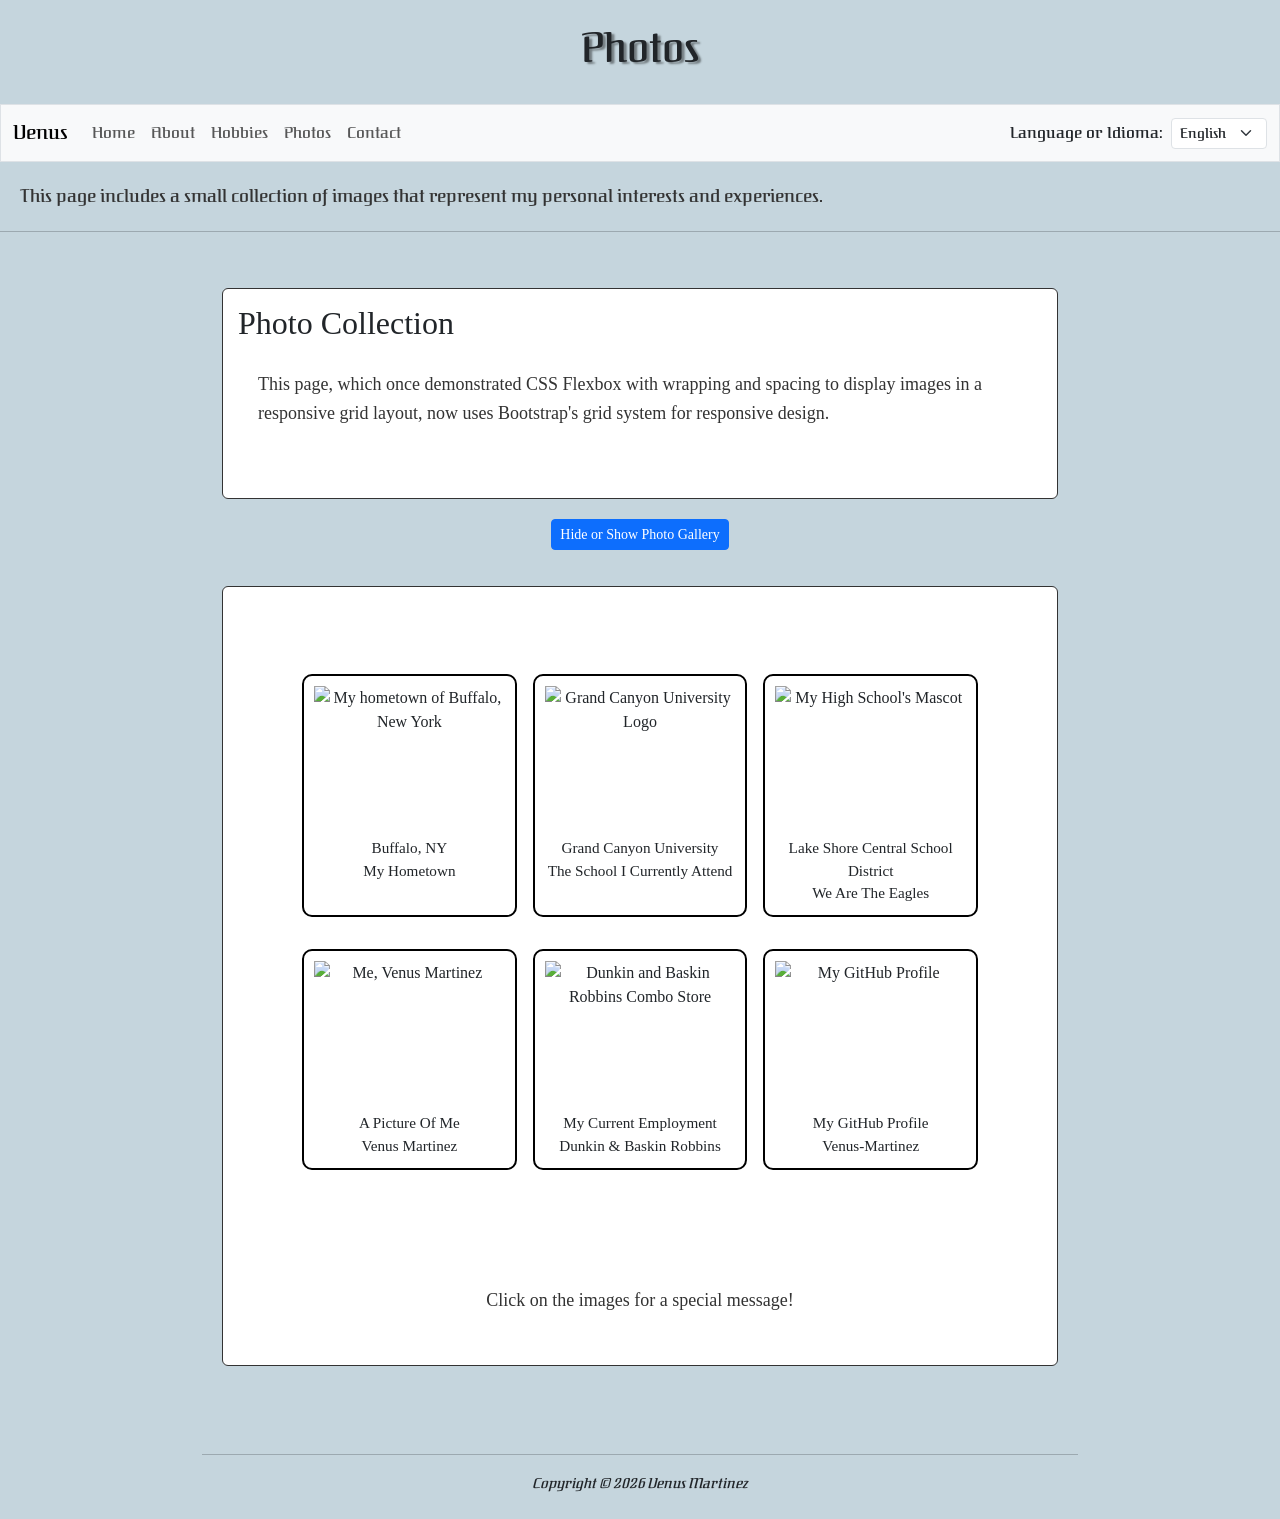
==== photos.html @ fa0fdd15 "Major Updates More JavaScript implementation, a shift to Bootstrap 5, jQuery is utilized in this, an" ====
<!--
File: photos.html
Purpose: Photos page for sharing a small collection of images that represent my personal interests and experiences
Testing/Processing: Bootstrap Carousel added to create a slideshow of photos (Milestone 6)
Author: Venus Martinez
-->

<!DOCTYPE html>
<html lang="en">

<head>
    <meta charset="UTF-8">
    <meta name="viewport" content="width=device-width, initial-scale=1.0">
    <title>Photos</title>
    <!-- Google Fonts added to website -->
    <link rel="preconnect" href="https://fonts.googleapis.com">
    <link rel="preconnect" href="https://fonts.gstatic.com" crossorigin>
    <link href="https://fonts.googleapis.com/css2?family=Federant&display=swap" rel="stylesheet">
    <!-- Latest Bootstrap 5 CSS -->
    <link rel="stylesheet" href="https://cdn.jsdelivr.net/npm/bootstrap@5.3.3/dist/css/bootstrap.min.css"
        integrity="sha384-QWTKZyjpPEjISv5WaRU9OFeRpok6YctnYmDr5pNlyT2bRjXh0JMhjY6hW+ALEwIH" crossorigin="anonymous">

    <link rel="stylesheet" href="styles.css">
</head>

<body class="page-photos">
    <header>
        <!--Title of the page-->
        <h1 class="p-4" data-i18n="photosTitle">Photos</h1>
        <!--Links to other pages of the website-->
        <!-- Bootstrap Navbar: responsive menu system for Milestone 6 -->
        <nav class="navbar navbar-expand-lg navbar-light bg-light border">
            <div class="container-fluid">
                <a class="navbar-brand" href="index.html">Venus</a>

                <!-- Hamburger button appears on smaller screens -->
                <button class="navbar-toggler" type="button" data-bs-toggle="collapse" data-bs-target="#mainNavbar"
                    aria-controls="mainNavbar" aria-expanded="false" aria-label="Toggle navigation">
                    <span class="navbar-toggler-icon"></span>
                </button>

                <div class="collapse navbar-collapse" id="mainNavbar">
                    <ul class="navbar-nav me-auto mb-2 mb-lg-0">
                        <li class="nav-item"><a class="nav-link" href="index.html" data-i18n="navHome">Home</a></li>
                        <li class="nav-item"><a class="nav-link" href="about.html" data-i18n="navAbout">About</a></li>
                        <li class="nav-item"><a class="nav-link" href="hobbies.html" data-i18n="navHobbies">Hobbies</a></li>
                        <li class="nav-item"><a class="nav-link" href="photos.html" data-i18n="navPhotos">Photos</a></li>
                        <li class="nav-item"><a class="nav-link" href="contact.html" data-i18n="navContact">Contact</a></li>
                    </ul>

                    <!-- Language selection (Milestone 4) -->
                    <div class="d-flex align-items-center gap-2">
                        <label class="form-label mb-0" for="languageSelect">Language or Idioma:</label>
                        <select class="form-select form-select-sm w-auto" id="languageSelect">
                            <option value="en">English</option>
                            <option value="es">Español</option>
                        </select>
                    </div>
                </div>
            </div>
        </nav>

        <!--Brief page description-->
        <p data-i18n="photosIntro">
            This page includes a small collection of images that represent my personal interests and experiences.
        </p>
        <hr />
    </header>
    <main class="container site-container">
        <section class="card">
            <h2>Photo Collection</h2>
            <p>This page, which once demonstrated CSS Flexbox with wrapping and spacing to display images in a
                responsive grid layout, now uses Bootstrap&apos;s grid system for responsive design.</p>
        </section>
        <div class="row justify-content-center">
            <div class="col-auto">
                <!-- jQuery show/hide demo: toggles the photo gallery (Milestone 6) -->
                <button id="toggle-photo-grid" type="button" class="btn btn-primary btn-sm mb-3">Hide or Show Photo
                    Gallery</button>
            </div>
        </div>
        <!-- Message shown only when the photo gallery is hidden (Milestone 6) -->
        <div id="photoHiddenMessage" class="card text-center p-3 mb-3 d-none">
            <p class="mb-0">
                You come to the Photos page and hide the photos? That&apos;s like going to a restaurant and asking the
                chef to hide the food! You can always show the photos again whenever you choose!
            </p>
        </div>
        <!-- Bootstrap responsive grid gallery (Milestone 6) -->
        <section class="card justify-content-center" id="photoGridSection">
            <div class="row g-3 px-3 py-3 px-md-5 py-md-5 m-2 justify-content-center">
                <!-- Photos are aligned in a grid format using Bootstrap components -->
                <figure class="col-12 col-sm-6 col-lg-4">
                    <div class="photo-item h-100">
                        <div class="ratio ratio-4x3">
                            <img class="w-100 h-100 object-fit-cover" src="images/Downtown-Buffalo.jpg"
                                alt="My hometown of Buffalo, New York" data-message="Go Bills!">
                        </div>
                        <figcaption>Buffalo, NY<br />My Hometown</figcaption>
                    </div>
                </figure>

                <figure class="col-12 col-sm-6 col-lg-4">
                    <div class="photo-item h-100">
                        <div class="ratio ratio-4x3">
                            <img class="w-100 h-100 object-fit-contain" src="images/GrandCanyonUniversity-Logo.png"
                                alt="Grand Canyon University Logo" data-message="Lopes Up!">
                        </div>
                        <figcaption>Grand Canyon University<br />The School I Currently Attend</figcaption>
                    </div>
                </figure>

                <figure class="col-12 col-sm-6 col-lg-4">
                    <div class="photo-item h-100">
                        <div class="ratio ratio-4x3">
                            <img class="w-100 h-100 object-fit-cover" src="images/LakeShoreEagles.webp"
                                alt="My High School's Mascot" data-message="Keep soaring!">
                        </div>
                        <figcaption>Lake Shore Central School District<br />We Are The Eagles</figcaption>
                    </div>
                </figure>

                <figure class="col-12 col-sm-6 col-lg-4">
                    <div class="photo-item h-100">
                        <div class="ratio ratio-4x3">
                            <img class="w-100 h-100 object-fit-contain" src="images/Venus-Martinez.jpg"
                                alt="Me, Venus Martinez" data-message="Hey, that's me!">
                        </div>
                        <figcaption>A Picture Of Me<br />Venus Martinez</figcaption>
                    </div>
                </figure>

                <figure class="col-12 col-sm-6 col-lg-4">
                    <div class="photo-item h-100">
                        <div class="ratio ratio-4x3">
                            <img class="w-100 h-100 object-fit-cover" src="images/Dunkin-BaskinRobbins.webp"
                                alt="Dunkin and Baskin Robbins Combo Store" data-message="Welcome to DBR!">
                        </div>
                        <figcaption>My Current Employment<br />Dunkin &amp; Baskin Robbins</figcaption>
                    </div>
                </figure>

                <figure class="col-12 col-sm-6 col-lg-4">
                    <div class="photo-item h-100">
                        <div class="ratio ratio-4x3">
                            <img class="w-100 h-100 object-fit-contain" src="images/GitHub-Profile.jpeg"
                                alt="My GitHub Profile" data-message="No seriously, check it out!">
                        </div>
                        <figcaption>My GitHub Profile<br />Venus-Martinez</figcaption>
                    </div>
                </figure>
            </div>
            <br />
            <p class="text-center mb-0">Click on the images for a special message!</p>
        </section>
        <br />
    </main>
    <!-- Footer: consistent with other pages -->
    <footer class="container text-center mt-4 mb-4">
        <hr />
        <small><em>Copyright &copy; 2026 <a class="text-decoration-none text-reset" href="https://github.com/Venus-Martinez">Venus Martinez</a></em></small>
    </footer>
    <!-- Latest jQuery (Bootstrap 5 does not need it) -->
    <script src="https://code.jquery.com/jquery-4.0.0.min.js"></script>

    <!-- Latest Bootstrap 5 Bundle JS -->
    <script src="https://cdn.jsdelivr.net/npm/bootstrap@5.3.3/dist/js/bootstrap.bundle.min.js"
        integrity="sha384-YvpcrYf0tY3lHB60NNkmXc5s9fDVZLESaAA55NDzOxhy9GkcIdslK1eN7N6jIeHz"
        crossorigin="anonymous"></script>

    <script src="js/i18n.js" defer></script>
    <script src="js/site.js" defer></script>
</body>

</html>
---- styles.css ----
/*
File: styles.css
Purpose: Stylesheet added in CST-120 Milestone 3
Author: Venus Martinez
*/

/* This "styles.css" file applies styles to the elements of the entire website. */
/* Milestone 6 note: Bootstrap is now used for navigation and responsive layout. */

/* The .federant-regular class is applied to the headings on the photos page to give them a unique and visually appealing font style. The "Federant" font is a decorative serif font that has been embedded from fonts.google.com */

.federant-regular {
    /* Not currently in use, but this class exemplifies how to apply the "Federant" font to specific elements of the website. */
    font-family: "Federant", serif;
    font-weight: 400;
    font-style: normal;
}


/* The following styles are applied to the body of each page based on the class assigned to it. This allows for different background colors for each page while maintaining a consistent font and layout across the entire website. */

body {
    font-family: 'Federant', serif;
    /* Google Fonts added to the website. Changed from 'Times New Roman', Times, serif. */
    margin: 0;
    line-height: 1.5;
}

body.page-home {
    background-color: #F5F5DC;
}

body.page-about {
    background-color: #FF9999;
}

body.page-hobbies {
    background-color: #8aed7d;
}

body.page-photos {
    background-color: #c5d5dd;
    /* Added to the new Photos page. (Milestone 4) */
}

body.page-contact {
    background-color: #d8d8d8;
    /* Added to the new Contact page. (Milestone 4) */
}

/* The universal selector ("*") is used to apply the box-sizing property to all elements on every page. This ensures that the padding and border of each element are included in its total width and height, making it easier to manage the layout and spacing of elements across the website. */

* {
    box-sizing: border-box;
}

/* The main element is styled with padding to create space around the content, improving readability and ensuring that the text and other elements do not touch the edges of the page. */

main {
    padding: 20px;
    font-family: 'Times New Roman', Times, serif;
    /* Changed to 'Times New Roman', Times, serif for better readability. (Milestone 4) */
}

/* The .container class is applied to the main content of each page to set a max width and center the content on the page creating a more visually appealing layout and improving readability. */

.container {
    max-width: 900px;
    margin: 0 auto;
    padding-left: 0.75rem;
    padding-right: 0.75rem;
}

.site-container {
    max-width: 900px;
    margin: 0 auto;
}

/* The following styles are applied to the animated ball on the Hobbies page. */

#ball {
    /* The ball width and height */
    width: 50px;
    height: 50px;
    padding: 6px;
    font-size: 14px;
    display: flex;
    /* The ball color */
    background: #ff0389;
    /* Border-Radius makes the ball a ball by making it rounded */
    border-radius: 50%;
    /* The position being "fixed" allows the ball to move across the entire viewport even while scrolling, while "absolute" would limit the ball's movement to the area of its nearest positioned ancestor and "relative" would position the ball relative to its normal position in the document flow. */
    position: fixed;
    /* The "bounceX" and "bounceY" animations are applied to the ball, with different durations and timing functions to create a dynamic and visually interesting movement across the screen. The "infinite" keyword allows the animations to repeat indefinitely, while "alternate" causes the animations to reverse direction on each iteration, creating a bouncing effect. */
    animation:
        bounceX 4.7s linear infinite alternate,
        bounceY 3.3s linear infinite alternate;
    z-index: 1;
}

.language {
    text-align: right;
    margin: 10px 25px 10px 0;
}

/* The following keyframes are what make the ball in my Hobbies page bounce across the screen.
The "bounceX" animation moves the ball horizontally from the left edge of the viewport to the right edge, while the "bounceY" animation moves the ball vertically from the top edge of the viewport to the bottom edge.
The use of "calc(100vw - 50px)" and "calc(100vh - 50px)" ensures that the ball stays within the visible area of the screen, accounting for its own width and height. */

@keyframes bounceX {
    from {
        left: 0;
    }

    to {
        left: calc(100vw - 50px);
    }
}

@keyframes bounceY {
    from {
        top: 0;
    }

    to {
        top: calc(100vh - 50px);
    }
}

/* The following styles are  applied to allow the .ball animation to move behind the header and footer while still being visible on top of main content. */

audio,
video,
svg,
main {
    position: relative;
    z-index: 0;
}

header,
footer {
    position: relative;
    z-index: 2;
}

/* Accessibility: Disables motion effects for users who prefer reduced motion. */

@media (prefers-reduced-motion: reduce) {

    /* The universal selector ("*") is used to apply the "animation: none", "transition: none", and "scroll-behavior: auto" properties to all elements on every page. This ensures that all animations, transitions, and smooth scrolling effects are disabled for users who have indicated a preference for reduced motion, improving accessibility and providing a more comfortable browsing experience for those users. */
    * {
        animation: none !important;
        transition: none !important;
        scroll-behavior: auto !important;
    }
}

/* The following styles are applied to the headings on each page to create a welcoming and visually appealing fade-in effect when the page loads. The animation is defined using keyframes that transition the opacity and position of the headings from an initial state to their final appearance. */

h1 {
    text-align: center;
    text-shadow: 3px 2px 2px #00000069;
    animation: fadeInDown 0.9s ease-out;
}

/* The "fadeInDown" animation is applied to the h1 headings on each page to create a smooth and visually appealing effect that enhances the user experience upon loading the page.
The animation starts with the headings being fully transparent and slightly above their final position, then transitions to being fully visible and in their final, set position. */

@keyframes fadeInDown {
    from {
        opacity: 0;
        transform: translateY(-20px);
    }

    to {
        opacity: 1;
        transform: translateY(0);
    }
}

/* The following style is applied to ensure only the h2 heading on the hobbies page is centered while the h2 headings on the other pages remain left-aligned. */

.h2-hobbies {
    text-align: center;
}

/* The following styles are applied to the h3 class "guide" used to bring attention to the "Start Here" section on the homepage. The animation creates a blinking effect by changing the opacity and color of the text at different intervals, making it stand out and guide visitors to important links on the page. */

h3.guide {
    text-align: left;
    margin: 10px;
    animation: blinkInOut 2.8s linear infinite;
}

/* The following keyframes define the "blinkInOut" animation used for the h3.guide class.
This animation creates a slow blinking and color-changing effect by transitioning the opacity and color of the text at specific intervals.
The text starts fully visible and blue, then fades to half opacity and red, briefly becomes invisible and green, before returning to its original state.
This cycle repeats indefinitely, drawing attention to the "Start Here" section on the homepage. */

@keyframes blinkInOut {

    0%,
    100% {
        opacity: 1;
        color: #0000FF;
    }

    30%,
    70% {
        opacity: 0.5;
        color: #FF0000;
    }

    50% {
        opacity: 0;
        color: #00FF00;
    }
}

/* <p> tags will be styled as follows, unless they have a specific class or id applied to them, or if inline or internal styling takes precendence. */

p {
    color: #333333;
    font-size: 18px;
    line-height: 1.6;
    margin: 20px;
}

p.about-highlight {
    color: #065223;
    /* This style was moved from inline to CSS for Milestone 4 */
}

/* The paragraph following the table on the Hobbies page has its own class to allow for different styling. */

p.table-follow-up {
    text-align: center;
    font-size: 16px;
    color: #444;
    margin-top: 20px;
}

/* The paragraph in the "Start Here" section on the Home page has its own class to allow for different styling. */

p.start-here {
    font-size: 16px;

}

p.larger {
    font-size: larger;
    /* Style moved from inline to external CSS from the Hobbies page. (Milestone 4) */
}

/* The following styles are applied to the navigation bar. It uses flexbox to create a horizontal layout with spacing between the links, and includes a border and background color for visual separation from the rest of the page. */
/* The .nav class I previously used was changed to a more specific "ul.nav" while the "nav" selector was added for overall styling of the navigation bar to allow for better readability and easier maintenance. */

.legacy-nav {
    align-items: center;
    padding: 5px;
    border: #333333 solid 1px;
    background-color: #f0f0f0;
}

/* 
.nav {
    align-items: center;
    list-style-type: none;
    padding: 5px;
    gap: 55px;
    justify-content: center;
    border: #333333 solid 1px;
    background-color: #f0f0f0;
}  
    The styling commented out here was the previous version of coding I had for the navigation section. (Milestone 4)
*/

ul.nav {
    list-style-type: none;
    display: flex;
    gap: 10%;
    justify-content: center;
    margin: 0;
    padding: 0;
}

/* focus-visible is used to apply an outline to the navigation links when they are focused, improving accessibility for keyboard users. The outline is styled with a solid black color and an offset to create a clear visual indication of which link is currently focused. */

.nav a:focus-visible {
    outline: 3px solid #000;
    outline-offset: 3px;
}

/* The following styles are applied to the navigation links. They include a transition effect that increases the height and font size of the links when hovered over, creating a dynamic and interactive user experience. */
/* These were changed from individual link styles to a more general style for all links within the navigation bar to allow for easier maintenance and better readability. */

.legacy-nav a {
    height: 100%;
    font-size: 16px;
    transition: height 0.3s, font-size 0.3s;
}

/* The font-size was increased to 32px on hover to create a more noticeable effect, also making it easier for users to see which link they are hovering over. */

.legacy-nav a:hover {
    height: 120%;
    font-size: 32px;
}

/* 
#home-link a, #about-link a, #hobbies-link a {
    height: 100%;
    font-size: 16px;
    transition: height 0.3s, font-size 0.3s;
}

#home-link a:hover, #about-link a:hover, #hobbies-link a:hover {
    height: 120%;
    font-size: 18px;
}
    The styling commented out here was more of the previous version of coding I had for the navigation links. (Milestone 4)
*/

table {
    margin: 10px auto;
    align-items: center;
    border: 1px solid #333;
    width: 50%;
}

/* Applied colors to the backgrounds and text to allow for better readability. */

th {
    text-align: center;
    background-color: #006969;
    color: white;
    font-size: 20px;
}

td {
    text-align: left;
    background-color: #0fdffd;
    color: #000;
    font-size: 17px;
}

th,
td {
    border: 1px solid #333;
    padding-left: 15px;
    padding-top: 5px;
    padding-bottom: 5px;
}

/* The .media-center class is applied to the div containing the media elements instead of having the style inline as I had previously done. */
.media-center {
    text-align: center;
}

/* Width and Height set here for <video> and <svg>, instead of inline, to allow for better readability and easier maintenance. */

video {
    width: 640px;
    max-width: 100%;
    /* Added to ensure the video is responsive and does not exceed the width of its container on smaller screens. (Milestone 4) */
    height: auto;
    /* Changed from a fixed height to auto to maintain the aspect ratio of the video and prevent distortion. (Milestone 4) */
}

.svg-video-1 {
    width: 100%;
    /* Added to ensure the SVG is responsive and scales appropriately on different screen sizes. (Milestone 4) */
    max-width: 565px;
    /* Added to set a maximum width for the SVG, preventing it from becoming too large on larger screens while still allowing it to scale down on smaller screens. (Milestone 4) */
    height: auto;
    /* Changed from a fixed height to auto to maintain the aspect ratio of the SVG and prevent distortion. (Milestone 4) */
    display: block;
    /* Added to ensure the SVG is treated as a block-level element, allowing it to take up the full width of its container and enabling the margin auto centering to work effectively. (Milestone 4) */
    margin: 0 auto;
    /* Added to center the SVG horizontally within its container. (Milestone 4) */
}

.svg-video2-audio {
    /* Changed in the same way as the .svg-video-1 class to ensure consistency in styling and responsiveness across all media elements on the Hobbies page. (Milestone 4) */
    width: 100%;
    max-width: 620px;
    height: auto;
    display: block;
    margin: 0 auto;
}

/* <img> styles applied here for better readability and to allow for easier maintenance. */

/* The original version:
img {
    float: left;
    margin-top: 10px;
    margin-right: 40px;
    margin-bottom: 0;
    margin-left: 5px;
    padding-bottom: 15px;
}
    This original styling would have made all images, including those on the Photos page style the same, which is not ideal. The new styling allows for different styles to be applied to the images on the About Me page and the Photos page, creating a more visually appealing and cohesive design for each page. (Milestone 4)
*/

#about-me-img {
    margin: 10px 40px 0 5px;
    border: 2px solid #000;
    border-radius: 10px;
    max-width: 220px;
}

/* Photos page Flexbox gallery (Milestone 4) */
.photo-grid {
    display: flex;
    flex-wrap: wrap;
    /* IMPORTANT: shows wrapping */
    gap: 16px;
    /* Clean spacing between items */
    justify-content: center;
    /* Keeps layout centered */
    align-items: stretch;
    margin: 20px;
    padding: 20px;
}

.photo-item {
    max-width: 260px;
    margin: 0 auto;
    border: 2px solid #000;
    border-radius: 10px;
    padding: 10px;
    background-color: #fff;
    text-align: center; /* optional: keeps captions aligned nicely */
    overflow: hidden;
}

.photo-item img {
    display: block;
    width: 100%;
    height: auto;
    margin: 0 auto;
}

.photo-item figcaption {
    text-align: center;
    margin-top: 8px;
    font-size: 0.95rem;
}

/* Quick Facts has it's own class to allow for different styling. */

.quick-facts-header {
    /* Added to the Photos page to style the "Quick Facts" section header differently from the other h2 headings on the website. (Milestone 4) */
    margin-top: 10px;
    padding-top: 5px;
}

.quick-facts {
    font-family: sans-serif;
    padding-top: 5px;
    padding-bottom: 20px;
    margin-bottom: 10px;
}

/* The .card class is applied to the div elements on all pages to ensure consistent styling across the website. */

.card {
    border: 1px solid #333;
    padding: 15px 15px 50px 15px;
    margin: 20px;
    background-color: white;

}

/* The .contact-card class is applied to the card on the Contact page to set a max width and center it on the page, creating a more visually appealing layout and improving readability. */
.contact-card {
    max-width: 900px;
}

/* JavaScript message output styling (Milestone requirement: interactive feedback areas) */
.js-message {
    margin: 20px;
    padding: 10px 14px;
    border: 1px dashed #333;
    font-size: 14px;
    background-color: #ffffff94;
    font-family: 'Times New Roman', Times, serif;
}

/* Copyright styling was moved to this file to allow for better readability and easier maintenance. */

.copyright {
    color: #666666;
    font-size: 14px;
    margin-top: 20px;
    text-align: center;
}

/* -------- Milestone 6 mobile alignment fix -------- */
/* On small screens, large fixed margins make cards look off-center. */
@media (max-width: 576px) {
  .card {
    margin-left: auto;
    margin-right: auto;
    /* reduce outer spacing so the card centers cleanly */
    margin: 12px;
  }

  /* Optional: reduce default paragraph margin on tiny screens */
  p {
    margin: 12px;
  }
}
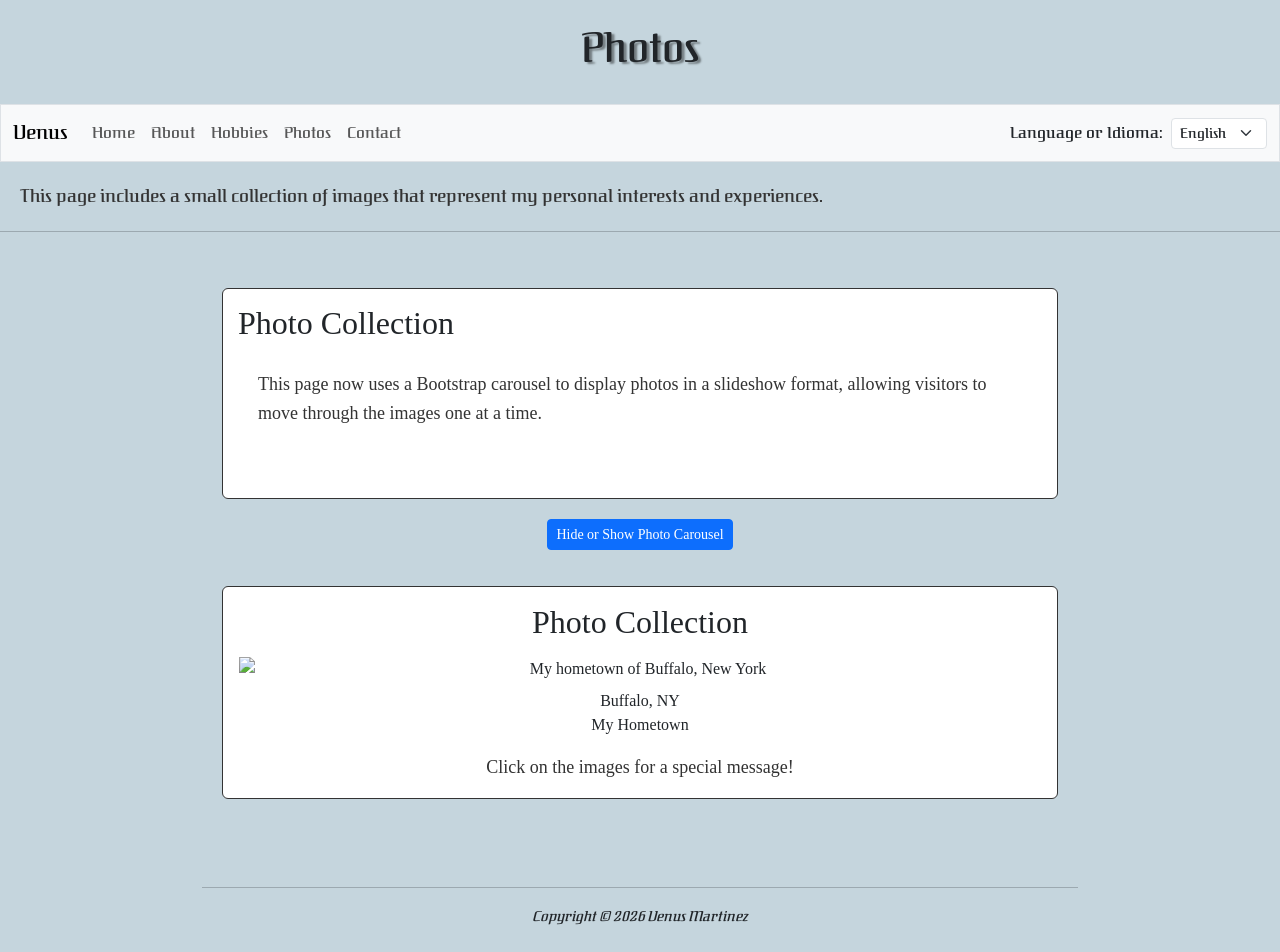
==== commit 201f7d82: "Grid References Replaced I replaced all necessary references to "grid" from the former photo grid se" ====
--- a/photos.html
+++ b/photos.html
@@ -1,7 +1,7 @@
 <!--
 File: photos.html
 Purpose: Photos page for sharing a small collection of images that represent my personal interests and experiences
-Testing/Processing: Bootstrap Carousel added to create a slideshow of photos (Milestone 6)
+Testing/Processing: Bootstrap Carousel added to create a slideshow of photos
 Author: Venus Martinez
 -->
 
@@ -43,9 +43,12 @@
                     <ul class="navbar-nav me-auto mb-2 mb-lg-0">
                         <li class="nav-item"><a class="nav-link" href="index.html" data-i18n="navHome">Home</a></li>
                         <li class="nav-item"><a class="nav-link" href="about.html" data-i18n="navAbout">About</a></li>
-                        <li class="nav-item"><a class="nav-link" href="hobbies.html" data-i18n="navHobbies">Hobbies</a></li>
-                        <li class="nav-item"><a class="nav-link" href="photos.html" data-i18n="navPhotos">Photos</a></li>
-                        <li class="nav-item"><a class="nav-link" href="contact.html" data-i18n="navContact">Contact</a></li>
+                        <li class="nav-item"><a class="nav-link" href="hobbies.html" data-i18n="navHobbies">Hobbies</a>
+                        </li>
+                        <li class="nav-item"><a class="nav-link" href="photos.html" data-i18n="navPhotos">Photos</a>
+                        </li>
+                        <li class="nav-item"><a class="nav-link" href="contact.html" data-i18n="navContact">Contact</a>
+                        </li>
                     </ul>
 
                     <!-- Language selection (Milestone 4) -->
@@ -69,17 +72,16 @@
     <main class="container site-container">
         <section class="card">
             <h2>Photo Collection</h2>
-            <p>This page, which once demonstrated CSS Flexbox with wrapping and spacing to display images in a
-                responsive grid layout, now uses Bootstrap&apos;s grid system for responsive design.</p>
+            <p>This page now uses a Bootstrap carousel to display photos in a slideshow format, allowing visitors to move through the images one at a time.</p>
         </section>
         <div class="row justify-content-center">
             <div class="col-auto">
-                <!-- jQuery show/hide demo: toggles the photo gallery (Milestone 6) -->
-                <button id="toggle-photo-grid" type="button" class="btn btn-primary btn-sm mb-3">Hide or Show Photo
-                    Gallery</button>
+                <!-- jQuery show/hide demo: toggles the photo carousel (Milestone 6) -->
+                <button id="toggle-photo-carousel" type="button" class="btn btn-primary btn-sm mb-3">Hide or Show Photo
+                    Carousel</button>
             </div>
         </div>
-        <!-- Message shown only when the photo gallery is hidden (Milestone 6) -->
+        <!-- Message shown only when the photo carousel is hidden (Milestone 6) -->
         <div id="photoHiddenMessage" class="card text-center p-3 mb-3 d-none">
             <p class="mb-0">
                 You come to the Photos page and hide the photos? That&apos;s like going to a restaurant and asking the
@@ -87,78 +89,86 @@
             </p>
         </div>
         <!-- Bootstrap responsive grid gallery (Milestone 6) -->
-        <section class="card justify-content-center" id="photoGridSection">
-            <div class="row g-3 px-3 py-3 px-md-5 py-md-5 m-2 justify-content-center">
-                <!-- Photos are aligned in a grid format using Bootstrap components -->
-                <figure class="col-12 col-sm-6 col-lg-4">
-                    <div class="photo-item h-100">
-                        <div class="ratio ratio-4x3">
-                            <img class="w-100 h-100 object-fit-cover" src="images/Downtown-Buffalo.jpg"
+        <section class="card justify-content-center p-3" id="photoCarouselSection">
+            <h2 class="text-center mb-3">Photo Collection</h2>
+
+            <div id="photoCarousel" class="carousel slide" data-bs-ride="false">
+                <div class="carousel-inner">
+
+                    <div class="carousel-item active">
+                        <div class="text-center">
+                            <img class="d-block mx-auto img-fluid" src="images/Downtown-Buffalo.jpg"
                                 alt="My hometown of Buffalo, New York" data-message="Go Bills!">
+                            <figcaption class="mt-2">Buffalo, NY<br />My Hometown</figcaption>
                         </div>
-                        <figcaption>Buffalo, NY<br />My Hometown</figcaption>
                     </div>
-                </figure>
 
-                <figure class="col-12 col-sm-6 col-lg-4">
-                    <div class="photo-item h-100">
-                        <div class="ratio ratio-4x3">
-                            <img class="w-100 h-100 object-fit-contain" src="images/GrandCanyonUniversity-Logo.png"
+                    <div class="carousel-item">
+                        <div class="text-center">
+                            <img class="d-block mx-auto img-fluid" src="images/GrandCanyonUniversity-Logo.png"
                                 alt="Grand Canyon University Logo" data-message="Lopes Up!">
+                            <figcaption class="mt-2">Grand Canyon University<br />The School I Currently Attend
+                            </figcaption>
                         </div>
-                        <figcaption>Grand Canyon University<br />The School I Currently Attend</figcaption>
                     </div>
-                </figure>
 
-                <figure class="col-12 col-sm-6 col-lg-4">
-                    <div class="photo-item h-100">
-                        <div class="ratio ratio-4x3">
-                            <img class="w-100 h-100 object-fit-cover" src="images/LakeShoreEagles.webp"
+                    <div class="carousel-item">
+                        <div class="text-center">
+                            <img class="d-block mx-auto img-fluid" src="images/LakeShoreEagles.webp"
                                 alt="My High School's Mascot" data-message="Keep soaring!">
+                            <figcaption class="mt-2">Lake Shore Central School District<br />We Are The Eagles
+                            </figcaption>
                         </div>
-                        <figcaption>Lake Shore Central School District<br />We Are The Eagles</figcaption>
                     </div>
-                </figure>
 
-                <figure class="col-12 col-sm-6 col-lg-4">
-                    <div class="photo-item h-100">
-                        <div class="ratio ratio-4x3">
-                            <img class="w-100 h-100 object-fit-contain" src="images/Venus-Martinez.jpg"
+                    <div class="carousel-item">
+                        <div class="text-center">
+                            <img class="d-block mx-auto img-fluid" src="images/Venus-Martinez.jpg"
                                 alt="Me, Venus Martinez" data-message="Hey, that's me!">
+                            <figcaption class="mt-2">A Picture Of Me<br />Venus Martinez</figcaption>
                         </div>
-                        <figcaption>A Picture Of Me<br />Venus Martinez</figcaption>
                     </div>
-                </figure>
 
-                <figure class="col-12 col-sm-6 col-lg-4">
-                    <div class="photo-item h-100">
-                        <div class="ratio ratio-4x3">
-                            <img class="w-100 h-100 object-fit-cover" src="images/Dunkin-BaskinRobbins.webp"
+                    <div class="carousel-item">
+                        <div class="text-center">
+                            <img class="d-block mx-auto img-fluid" src="images/Dunkin-BaskinRobbins.webp"
                                 alt="Dunkin and Baskin Robbins Combo Store" data-message="Welcome to DBR!">
+                            <figcaption class="mt-2">My Current Employment<br />Dunkin &amp; Baskin Robbins</figcaption>
                         </div>
-                        <figcaption>My Current Employment<br />Dunkin &amp; Baskin Robbins</figcaption>
                     </div>
-                </figure>
 
-                <figure class="col-12 col-sm-6 col-lg-4">
-                    <div class="photo-item h-100">
-                        <div class="ratio ratio-4x3">
-                            <img class="w-100 h-100 object-fit-contain" src="images/GitHub-Profile.jpeg"
+                    <div class="carousel-item">
+                        <div class="text-center">
+                            <img class="d-block mx-auto img-fluid" src="images/GitHub-Profile.jpeg"
                                 alt="My GitHub Profile" data-message="No seriously, check it out!">
+                            <figcaption class="mt-2">My GitHub Profile<br />Venus-Martinez</figcaption>
                         </div>
-                        <figcaption>My GitHub Profile<br />Venus-Martinez</figcaption>
                     </div>
-                </figure>
+
+                </div>
+
+                <button class="carousel-control-prev" type="button" data-bs-target="#photoCarousel"
+                    data-bs-slide="prev">
+                    <span class="carousel-control-prev-icon" aria-hidden="true"></span>
+                    <span class="visually-hidden">Previous</span>
+                </button>
+
+                <button class="carousel-control-next" type="button" data-bs-target="#photoCarousel"
+                    data-bs-slide="next">
+                    <span class="carousel-control-next-icon" aria-hidden="true"></span>
+                    <span class="visually-hidden">Next</span>
+                </button>
             </div>
-            <br />
-            <p class="text-center mb-0">Click on the images for a special message!</p>
+
+            <p class="text-center mt-3 mb-0">Click on the images for a special message!</p>
         </section>
         <br />
     </main>
     <!-- Footer: consistent with other pages -->
     <footer class="container text-center mt-4 mb-4">
         <hr />
-        <small><em>Copyright &copy; 2026 <a class="text-decoration-none text-reset" href="https://github.com/Venus-Martinez">Venus Martinez</a></em></small>
+        <small><em>Copyright &copy; 2026 <a class="text-decoration-none text-reset"
+                    href="https://github.com/Venus-Martinez">Venus Martinez</a></em></small>
     </footer>
     <!-- Latest jQuery (Bootstrap 5 does not need it) -->
     <script src="https://code.jquery.com/jquery-4.0.0.min.js"></script>
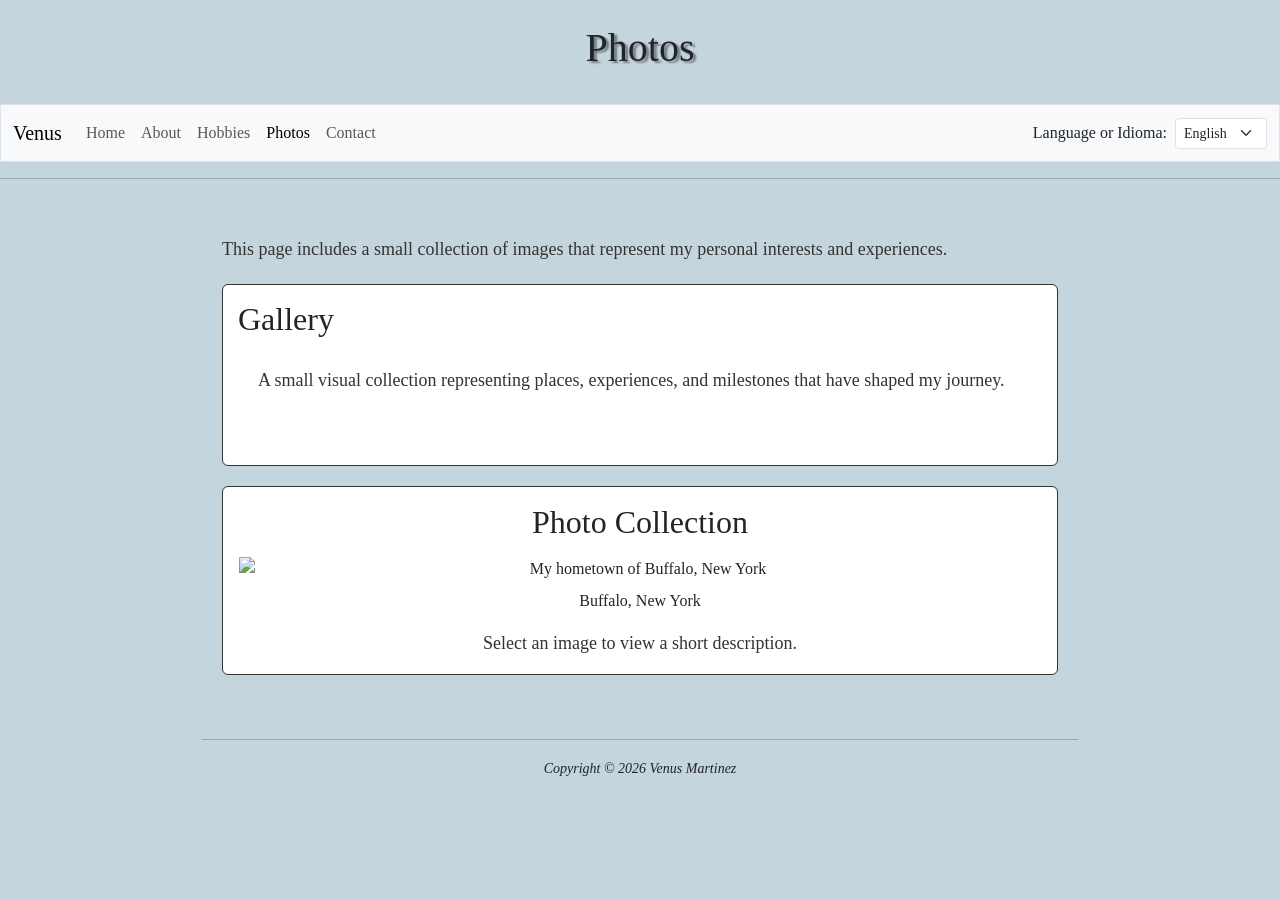
==== commit 7a3fa94e: "Minor Update Changed the location of the Photos intro to be in the main content section." ====
--- a/photos.html
+++ b/photos.html
@@ -1,7 +1,6 @@
 <!--
 File: photos.html
 Purpose: Photos page for sharing a small collection of images that represent my personal interests and experiences
-Testing/Processing: Bootstrap Carousel added to create a slideshow of photos
 Author: Venus Martinez
 -->
 
@@ -12,11 +11,9 @@
     <meta charset="UTF-8">
     <meta name="viewport" content="width=device-width, initial-scale=1.0">
     <title>Photos</title>
-    <!-- Google Fonts added to website -->
     <link rel="preconnect" href="https://fonts.googleapis.com">
     <link rel="preconnect" href="https://fonts.gstatic.com" crossorigin>
-    <link href="https://fonts.googleapis.com/css2?family=Federant&display=swap" rel="stylesheet">
-    <!-- Latest Bootstrap 5 CSS -->
+    <link href="https://fonts.googleapis.com/css2?family=Inter:wght@400;500;600;700;800&display=swap" rel="stylesheet">
     <link rel="stylesheet" href="https://cdn.jsdelivr.net/npm/bootstrap@5.3.3/dist/css/bootstrap.min.css"
         integrity="sha384-QWTKZyjpPEjISv5WaRU9OFeRpok6YctnYmDr5pNlyT2bRjXh0JMhjY6hW+ALEwIH" crossorigin="anonymous">
 
@@ -25,33 +22,22 @@
 
 <body class="page-photos">
     <header>
-        <!--Title of the page-->
         <h1 class="p-4" data-i18n="photosTitle">Photos</h1>
-        <!--Links to other pages of the website-->
-        <!-- Bootstrap Navbar: responsive menu system for Milestone 6 -->
         <nav class="navbar navbar-expand-lg navbar-light bg-light border">
             <div class="container-fluid">
                 <a class="navbar-brand" href="index.html">Venus</a>
-
-                <!-- Hamburger button appears on smaller screens -->
                 <button class="navbar-toggler" type="button" data-bs-toggle="collapse" data-bs-target="#mainNavbar"
                     aria-controls="mainNavbar" aria-expanded="false" aria-label="Toggle navigation">
                     <span class="navbar-toggler-icon"></span>
                 </button>
-
                 <div class="collapse navbar-collapse" id="mainNavbar">
                     <ul class="navbar-nav me-auto mb-2 mb-lg-0">
                         <li class="nav-item"><a class="nav-link" href="index.html" data-i18n="navHome">Home</a></li>
                         <li class="nav-item"><a class="nav-link" href="about.html" data-i18n="navAbout">About</a></li>
-                        <li class="nav-item"><a class="nav-link" href="hobbies.html" data-i18n="navHobbies">Hobbies</a>
-                        </li>
-                        <li class="nav-item"><a class="nav-link" href="photos.html" data-i18n="navPhotos">Photos</a>
-                        </li>
-                        <li class="nav-item"><a class="nav-link" href="contact.html" data-i18n="navContact">Contact</a>
-                        </li>
+                        <li class="nav-item"><a class="nav-link" href="hobbies.html" data-i18n="navHobbies">Hobbies</a></li>
+                        <li class="nav-item"><a class="nav-link active" href="photos.html" data-i18n="navPhotos" aria-current="page">Photos</a></li>
+                        <li class="nav-item"><a class="nav-link" href="contact.html" data-i18n="navContact">Contact</a></li>
                     </ul>
-
-                    <!-- Language selection (Milestone 4) -->
                     <div class="d-flex align-items-center gap-2">
                         <label class="form-label mb-0" for="languageSelect">Language or Idioma:</label>
                         <select class="form-select form-select-sm w-auto" id="languageSelect">
@@ -62,33 +48,17 @@
                 </div>
             </div>
         </nav>
-
-        <!--Brief page description-->
+        <hr />
+    </header>
+    <main class="container site-container">
         <p data-i18n="photosIntro">
             This page includes a small collection of images that represent my personal interests and experiences.
         </p>
-        <hr />
-    </header>
-    <main class="container site-container">
         <section class="card">
-            <h2>Photo Collection</h2>
-            <p>This page now uses a Bootstrap carousel to display photos in a slideshow format, allowing visitors to move through the images one at a time.</p>
+            <h2 data-i18n="photosGalleryTitle">Gallery</h2>
+            <p>A small visual collection representing places, experiences, and milestones that have shaped my journey.
+            </p>
         </section>
-        <div class="row justify-content-center">
-            <div class="col-auto">
-                <!-- jQuery show/hide demo: toggles the photo carousel (Milestone 6) -->
-                <button id="toggle-photo-carousel" type="button" class="btn btn-primary btn-sm mb-3">Hide or Show Photo
-                    Carousel</button>
-            </div>
-        </div>
-        <!-- Message shown only when the photo carousel is hidden (Milestone 6) -->
-        <div id="photoHiddenMessage" class="card text-center p-3 mb-3 d-none">
-            <p class="mb-0">
-                You come to the Photos page and hide the photos? That&apos;s like going to a restaurant and asking the
-                chef to hide the food! You can always show the photos again whenever you choose!
-            </p>
-        </div>
-        <!-- Bootstrap responsive grid gallery (Milestone 6) -->
         <section class="card justify-content-center p-3" id="photoCarouselSection">
             <h2 class="text-center mb-3">Photo Collection</h2>
 
@@ -98,50 +68,48 @@
                     <div class="carousel-item active">
                         <div class="text-center">
                             <img class="d-block mx-auto img-fluid" src="images/Downtown-Buffalo.jpg"
-                                alt="My hometown of Buffalo, New York" data-message="Go Bills!">
-                            <figcaption class="mt-2">Buffalo, NY<br />My Hometown</figcaption>
+                                alt="My hometown of Buffalo, New York" data-message="Buffalo is my hometown and an important part of my background.">
+                            <figcaption class="mt-2">Buffalo, New York</figcaption>
                         </div>
                     </div>
 
                     <div class="carousel-item">
                         <div class="text-center">
                             <img class="d-block mx-auto img-fluid" src="images/GrandCanyonUniversity-Logo.png"
-                                alt="Grand Canyon University Logo" data-message="Lopes Up!">
-                            <figcaption class="mt-2">Grand Canyon University<br />The School I Currently Attend
-                            </figcaption>
+                                alt="Grand Canyon University Logo" data-message="Grand Canyon University is where I am currently studying software development.">
+                            <figcaption class="mt-2">Grand Canyon University</figcaption>
                         </div>
                     </div>
 
                     <div class="carousel-item">
                         <div class="text-center">
                             <img class="d-block mx-auto img-fluid" src="images/LakeShoreEagles.webp"
-                                alt="My High School's Mascot" data-message="Keep soaring!">
-                            <figcaption class="mt-2">Lake Shore Central School District<br />We Are The Eagles
-                            </figcaption>
+                                alt="My High School's Mascot" data-message="This reflects part of my educational background.">
+                            <figcaption class="mt-2">Lake Shore Central School District</figcaption>
                         </div>
                     </div>
 
                     <div class="carousel-item">
                         <div class="text-center">
                             <img class="d-block mx-auto img-fluid" src="images/Venus-Martinez.jpg"
-                                alt="Me, Venus Martinez" data-message="Hey, that's me!">
-                            <figcaption class="mt-2">A Picture Of Me<br />Venus Martinez</figcaption>
+                                alt="Me, Venus Martinez" data-message="A personal portrait included as part of my portfolio.">
+                            <figcaption class="mt-2">Portrait</figcaption>
                         </div>
                     </div>
 
                     <div class="carousel-item">
                         <div class="text-center">
                             <img class="d-block mx-auto img-fluid" src="images/Dunkin-BaskinRobbins.webp"
-                                alt="Dunkin and Baskin Robbins Combo Store" data-message="Welcome to DBR!">
-                            <figcaption class="mt-2">My Current Employment<br />Dunkin &amp; Baskin Robbins</figcaption>
+                                alt="Dunkin and Baskin Robbins Combo Store" data-message="My current workplace experience has helped me strengthen responsibility and leadership.">
+                            <figcaption class="mt-2">Current Workplace Experience</figcaption>
                         </div>
                     </div>
 
                     <div class="carousel-item">
                         <div class="text-center">
                             <img class="d-block mx-auto img-fluid" src="images/GitHub-Profile.jpeg"
-                                alt="My GitHub Profile" data-message="No seriously, check it out!">
-                            <figcaption class="mt-2">My GitHub Profile<br />Venus-Martinez</figcaption>
+                                alt="My GitHub Profile" data-message="My GitHub profile highlights the projects and work I continue building.">
+                            <figcaption class="mt-2">My GitHub Profile</figcaption>
                         </div>
                     </div>
 
@@ -160,24 +128,18 @@
                 </button>
             </div>
 
-            <p class="text-center mt-3 mb-0">Click on the images for a special message!</p>
+            <p class="text-center mt-3 mb-0">Select an image to view a short description.</p>
         </section>
-        <br />
+        <div id="photoMessage" class="js-message d-none" aria-live="polite"></div>
     </main>
-    <!-- Footer: consistent with other pages -->
     <footer class="container text-center mt-4 mb-4">
         <hr />
         <small><em>Copyright &copy; 2026 <a class="text-decoration-none text-reset"
                     href="https://github.com/Venus-Martinez">Venus Martinez</a></em></small>
     </footer>
-    <!-- Latest jQuery (Bootstrap 5 does not need it) -->
-    <script src="https://code.jquery.com/jquery-4.0.0.min.js"></script>
-
-    <!-- Latest Bootstrap 5 Bundle JS -->
     <script src="https://cdn.jsdelivr.net/npm/bootstrap@5.3.3/dist/js/bootstrap.bundle.min.js"
         integrity="sha384-YvpcrYf0tY3lHB60NNkmXc5s9fDVZLESaAA55NDzOxhy9GkcIdslK1eN7N6jIeHz"
         crossorigin="anonymous"></script>
-
     <script src="js/i18n.js" defer></script>
     <script src="js/site.js" defer></script>
 </body>
